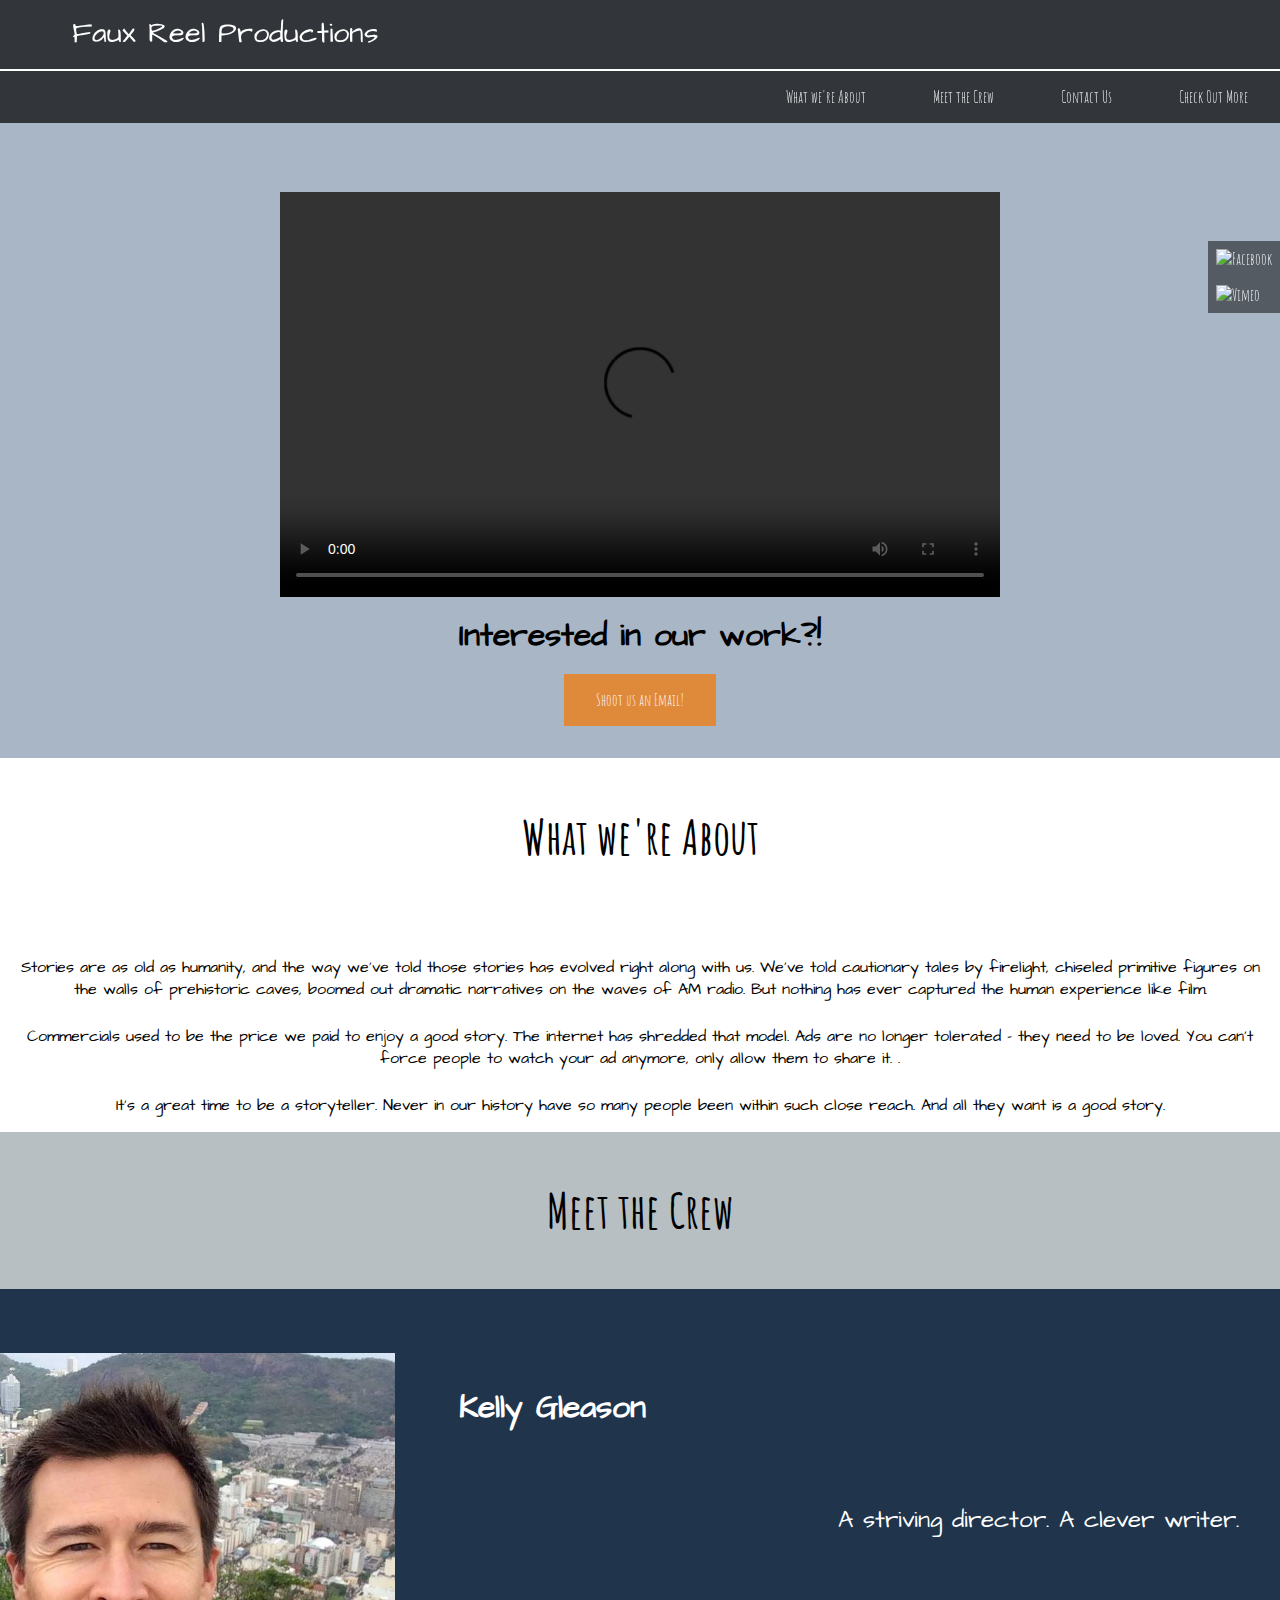
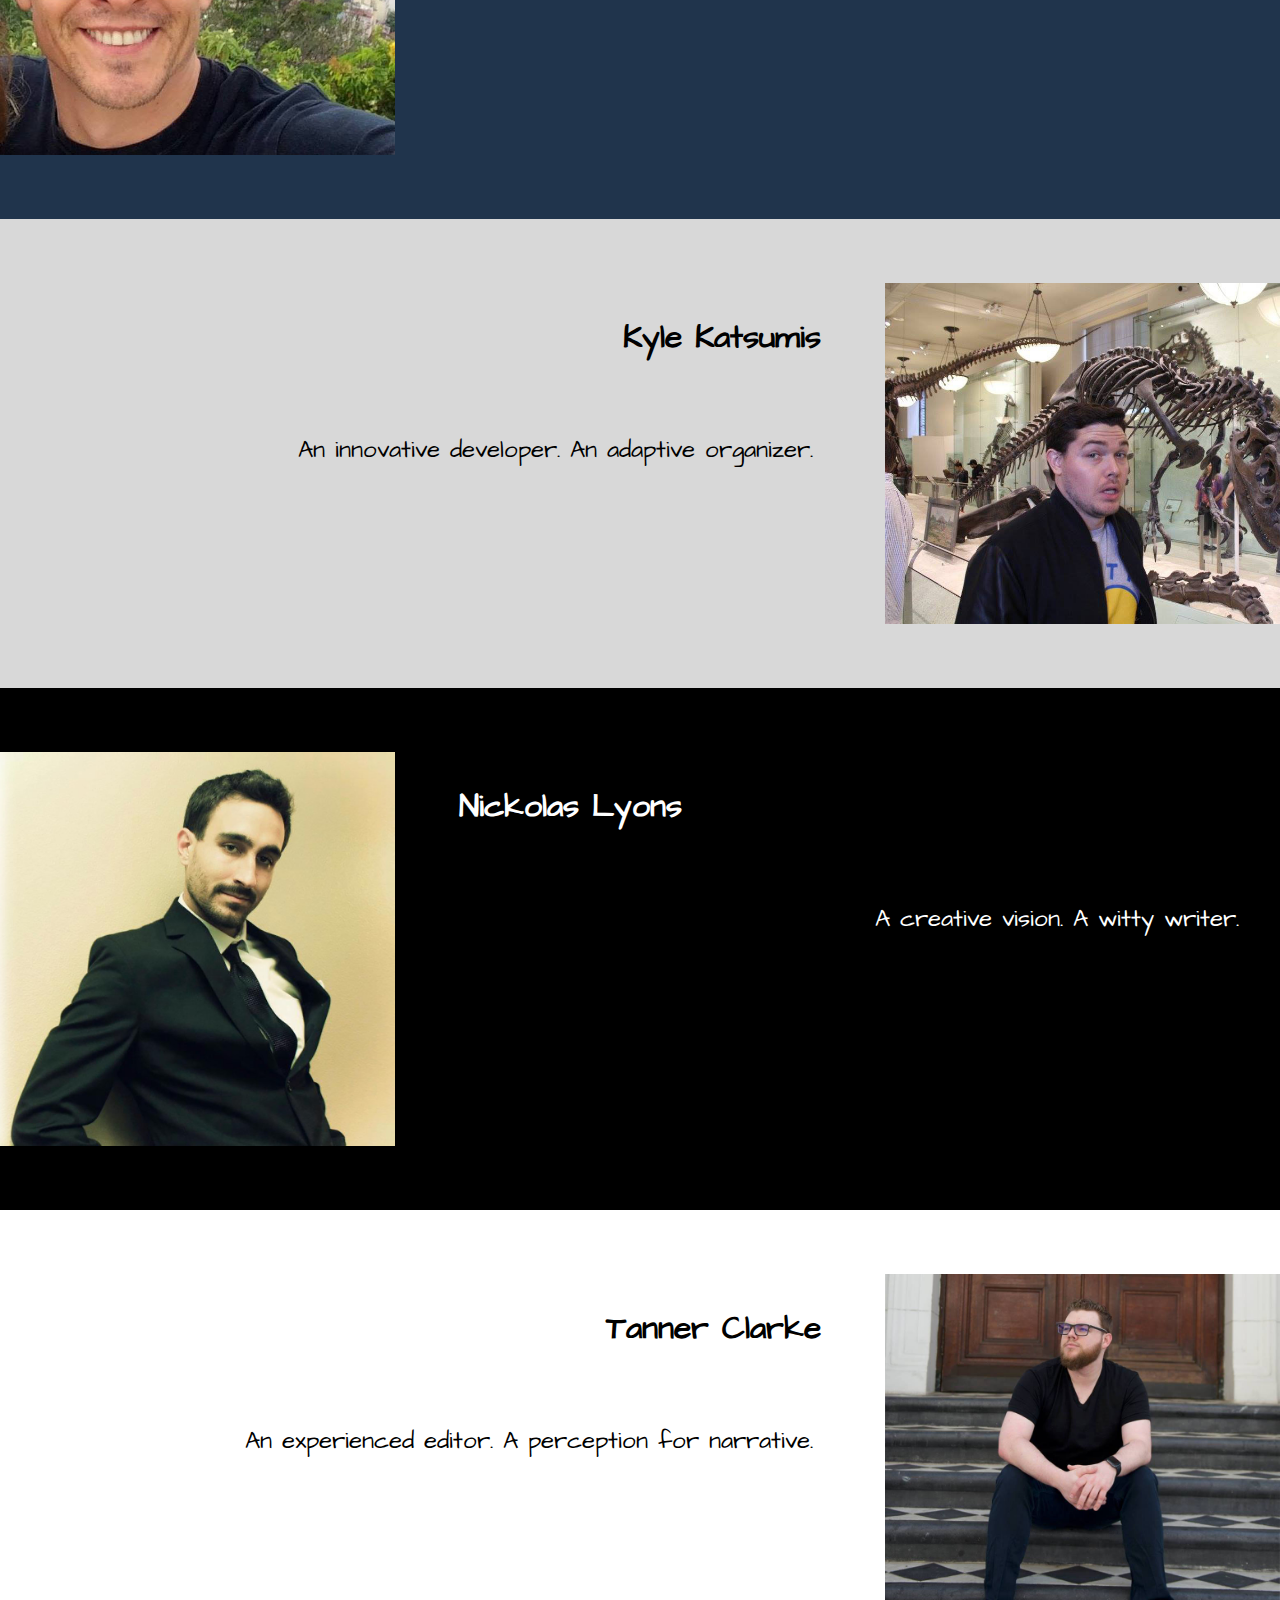
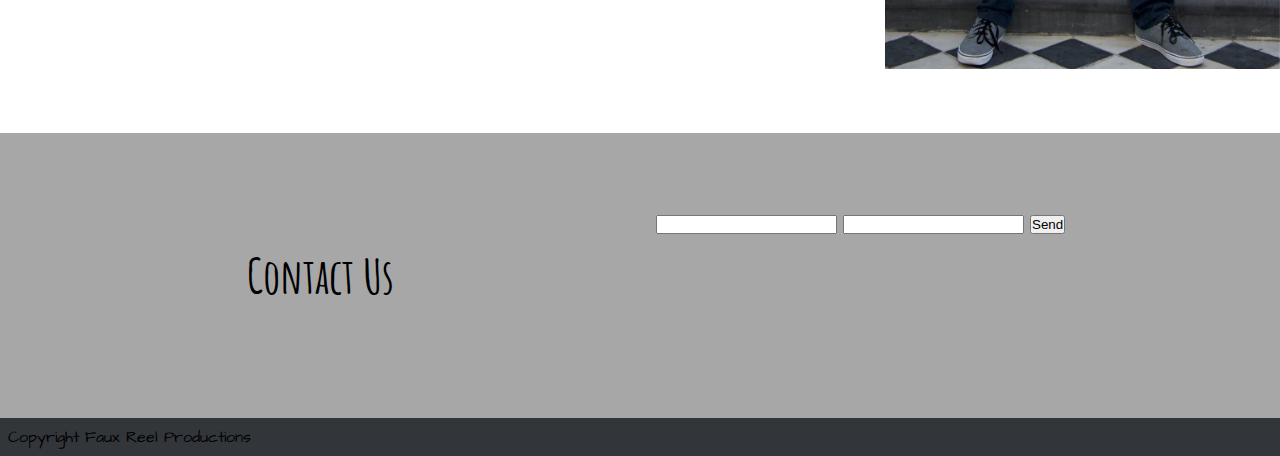
==== unit_10/index.html @ 4e3c5050 "Unit_10 Final" ====
<!DOCTYPE html>
<html>
<head>
	<title>Faux Reel Productions</title>
	<link rel="stylesheet" type="text/css" href="css/style.css">
</head>
<body>
<meta name="viewport" content="width=device-width, initial-scale=1">
  	<header>
	 	<p class="logo"><a href="#videos">Faux Reel Productions</a></p>
		<nav id="menu"> 
			<a href="#about">What we're About</a>
			<a href="#crew">Meet the Crew</a>
			<a href="#contact">Contact Us</a>
			<a href="#">Check Out More</a>
		</nav>
  	</header>
  	<nav id="socialmedia">
		<a href="#" target="_blank"><img src="/Users/jessicarodriguez/Desktop/General Assembly/Github/kylekatsumis.github.io/unit_9/images/facebook-icon-22.png" alt="Facebook" style="width:50px; height: 50px;"></a>
		<a href="#" target="_blank"><img src="/Users/jessicarodriguez/Desktop/General Assembly/Github/kylekatsumis.github.io/unit_9/images/2000px-Vimeo.svg.png" alt="Vimeo" style="width:50px; height: 50px;"></a>
	</nav>
	<section class="videos clearfix">
		<video width="720" height="405" controls>
  			<source src="/Users/jessicarodriguez/Desktop/General Assembly/Github/kylekatsumis.github.io/unit_9/videos/Plan_B.mp4" type="video/mp4">
		</video>
	</section>
	<section id="slogan">
		<div>
			<h1>Interested in our work?!</h1>
			<a href="#contact" class="cta">Shoot us an Email!</a>
		</div>
	</section>
	<section id="about">
		<h2>What we're About</h2>	
		<div>
			<p>Stories are as old as humanity, and the way we've told those stories has evolved right along with us. We've told cautionary tales by firelight, chiseled primitive figures on the walls of prehistoric caves, boomed out dramatic narratives on the waves of AM radio. But nothing has ever captured the human experience like film.</p>
			<p>Commercials used to be the price we paid to enjoy a good story.  The internet has shredded that model.  Ads are no longer tolerated - they need to be loved.  You can’t force people to watch your ad anymore, only allow them to share it.  .</p>
			<p>It's a great time to be a storyteller. Never in our history have so many people been within such close reach. And all they want is a good story.</p>
		</div>
	</section>
	<section id="crew" class="clearfix">
		<h2>Meet the Crew</h2>
		<section class="portfolio clearfix" id="kelly">
			<img src="images/kelly.jpg" alt="Temp_Photo1">
			<div>
				<h3>Kelly Gleason</h3>
				<h4>A striving director. A clever writer.</h4>
			</div>
		</section>
		<section class="portfolio clearfix" id="kyle">
			<img src="images/kyle.jpg" alt="Temp_Photo2">
			<div>
				<h3>Kyle Katsumis</h3>
				<h4>An innovative developer. An adaptive organizer.</h4>
			</div>
		</section>
		<section class="portfolio clearfix" id="nick">
			<img src="images/nick.jpg" alt="Temp_Photo3">
			<div>
				<h3>Nickolas Lyons</h3>
				<h4>A creative vision. A witty writer.</h4>
			</div>
		</section>
		<section class="portfolio clearfix" id="tanner">
			<img src="images/tanner.jpg" alt="Temp_Photo4">
			<div>
				<h3>Tanner Clarke</h3>
				<h4>An experienced editor. A perception for narrative.</h4>
			</div>
		</section>	
	</section>
	<section id="contact" class="clearfix">
		<h2>Contact Us</h2>
		<div>
			<form action="https://formspree.io/kkatsumis@hotmail.com" method="POST">
    			<input type="text" name="name">
    			<input type="email" name="_replyto">
    			<input type="submit" value="Send">
			</form>
		</div>
	</section>
	<footer>
		<p>Copyright Faux Reel Productions</p>
	</footer>
</body>
</html>
---- unit_10/css/style.css ----
@import url(https://fonts.googleapis.com/css?family=Architects+Daughter);
@import url(https://fonts.googleapis.com/css?family=Amatic+SC:400,700);
@import url(https://fonts.googleapis.com/css?family=Cinzel:400,700);
* {
	padding: 0%;
	margin: 0%;
	box-sizing: border-box;
}
body{
	background-size: cover;
	background-color: rgba(82, 109, 142,.5);
	height: 100vh;
}
.logo {
	color: #FFFFFF;
	font-size: 1.8em;
	font-family: 'Architects Daughter';
	text-align: left;
	padding: .5em;
}
header {
	padding: 0%;
	background-color: rgba(0,0,0,.7);
	text-align: right;
	width: 100%;
	position: fixed;
	top: 0em;
}
nav {
	border-top: 2px solid #fff;
	font-family: 'Amatic SC';
	padding-top: 1em;
	padding-bottom: 1em;
}
a {
	color: #FFFFFF;
	text-decoration: none;
	margin: 0 2em;
	font-size: 1em;
}
.cta {
	background-color: rgba(246, 118, 0, .7);
	display:inline-block;
	padding:1em 2em;
	margin: 1em 0 2em;
	font-family: 'Amatic SC';
}
h1 {
	font-family: 'Architects Daughter';
	font-weight: bold;
	font-size: 2em;
}
h2 {
	font-family: 'Amatic SC';
	text-align: center;
	font-size: 3em;
	padding: .5em;
}
img {
	width: 100%;
}
h3 {
	font-family: 'Architects Daughter';
	font-size: 2em;
	padding: 1em;
}
h4 {
	font-family: 'Architects Daughter';
	font-size: 1.5em;
	font-weight: 400;
	padding: 1.7em;
	text-align: right;
}
#slogan {
	text-align: center;
}
#slogan div {
	display: inline-block;
}
#about .clearfix {
	clear:both;
	float: right;
	width: 100%;
	margin: auto;
	background-color: white;
	display: inline-block;
}
#about h2 {
	padding: 1em;
	background-color: white;
}
#about div {
	padding: 1em;
	font-family: 'Architects Daughter';
	background-color: white;
}
#about p {
	text-align: center;
	margin-top: 2%;
}
#crew h2 {
	clear: both;
	margin: auto;
	padding: 1em;
	width:100%;
	background-color: rgb(183, 191, 194);
}
.portfolio {
	clear:both;
	padding:4em 0;
	margin: auto;
}
.portfolio img {
	float:left;
	padding:0 2em 0 0;
	width: 33.33%;
}
.portfolio div {
	float:left;
	width: 66.66%;
}
.portfolio:nth-of-type(even) > * {
	float:right;
	text-align:right;
}
.portfolio:nth-of-type(even) img {
	padding: 0 0 0 2em;
}
#kelly {
	background-color: rgb(32, 52, 76);
}
#kelly div {
	background-color: rgb(32, 52, 76);
	color:white;
}
#kelly img {
	background-color: rgb(32, 52, 76);
}
#kyle {
	background-color: rgb(216, 216, 216);
}
#kyle div {
	color: black;
	background-color: rgb(216, 216, 216);
}
#kyle img {
	background-color: rgb(216, 216, 216);
}
#nick {
	background-color: black;
}
#nick div {
	color:white;
	background-color: black;
}
#nick img{
	background-color: black;
}
#tanner {
	background-color: white;
}
#tanner div {
	color: black;
	background-color: white;
}
#tanner img {
	background-color: white;
}
#contact {
	clear:both;
	padding:4em 0;
	width: 100%;
	margin: auto;
	background-color: #A7A7A7;
}
#contact h2 {
	float:left;
	padding: 1em;
	width: 50%;
	background-color: #A7A7A7;
}
#contact div {
	float: right;
	padding: 1em;
	width: 50%;
	font-family: 'Architects Daughter';
	background-color: #A7A7A7;
}
#socialmedia {
	position:fixed;
	top: 25%;
	right:0;
	border: none;
}
#socialmedia a {
	display:block;
	margin:0;
	padding:.5em .5em;
}
#socialmedia a:first-of-type {
	background-color: rgba(0,0,0,.5);
}
#socialmedia a:last-of-type {
	background-color: rgba(0,0,0,.5);
}
.videos video {
	display: block;
	margin: 12em auto;
	margin-bottom: 1em;
}
footer {
	padding: .5em;
	background-color: rgba(0,0,0,.7);
	font-color: #FFFFFF;
	font-size: 1em;
	font-weight: 2px;
	font-family: 'Architects Daughter';
	float: left;
	width: 100%
}
.clearfix:after {
    visibility: hidden;
    display: block;
    font-size: 0;
    content: " ";
    clear: both;
    height: 0;
 }
@media (max-width: 728px){
	body {
		font-size: .7em;
	}
	video {
		width: 600px;
	}
}
@media (max-width: 320px){
	body {
		font-size: .7em;
	}
	video {
		width: 200px;
	}
}
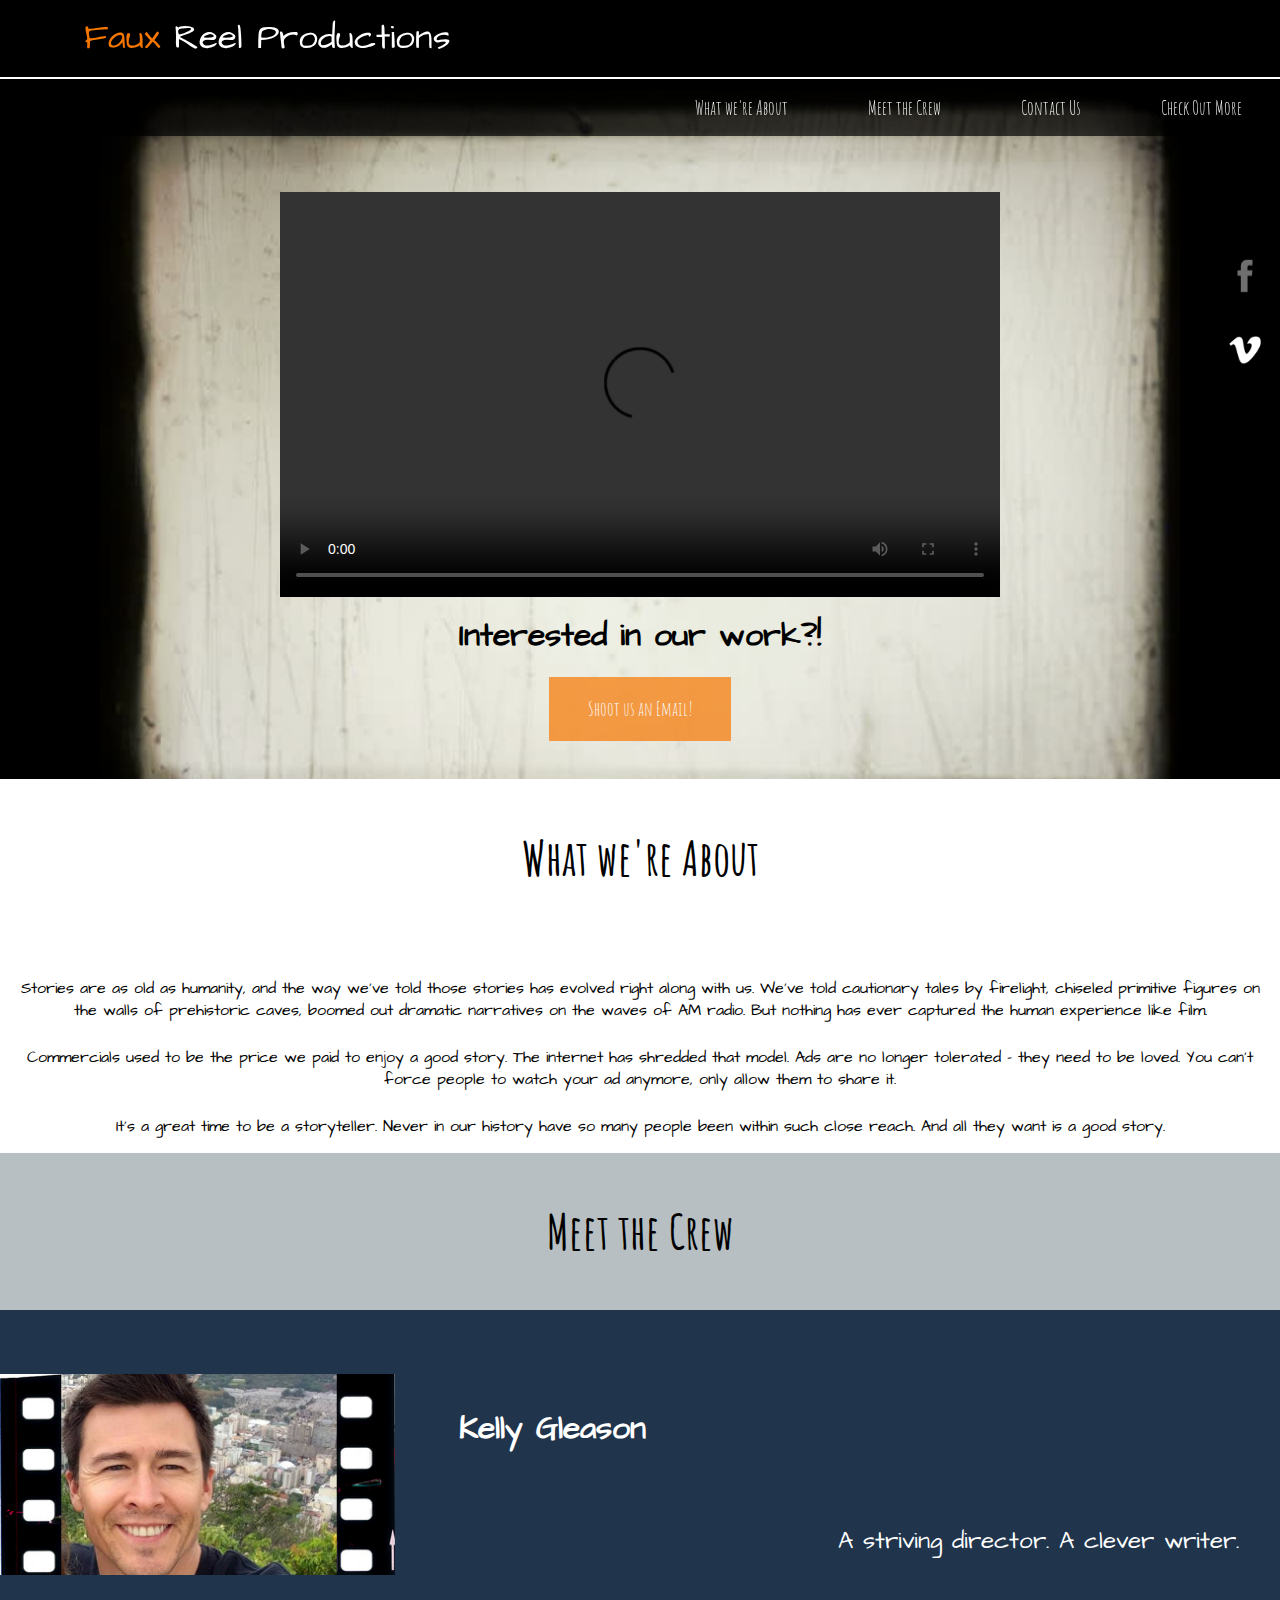
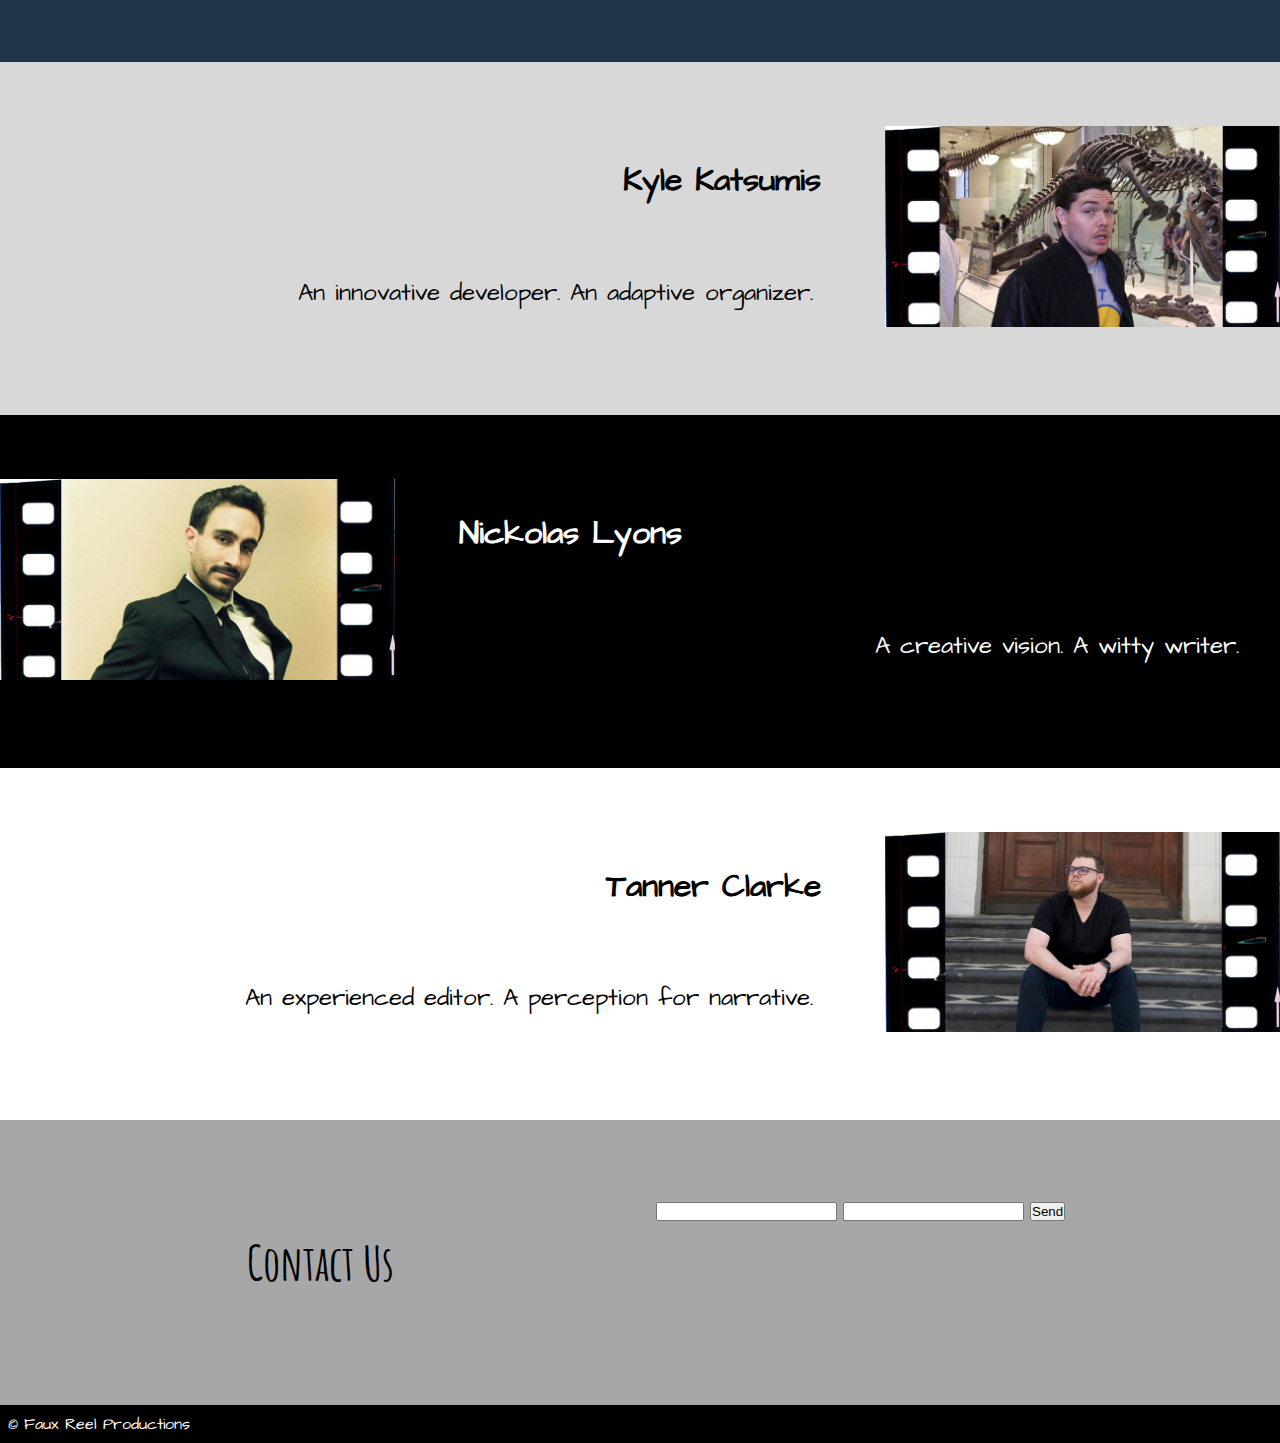
==== commit 0e78ef2f: "Unit 10 Final" ====
--- a/unit_10/index.html
+++ b/unit_10/index.html
@@ -7,7 +7,7 @@
 <body>
 <meta name="viewport" content="width=device-width, initial-scale=1">
   	<header>
-	 	<p class="logo"><a href="#videos">Faux Reel Productions</a></p>
+	 	<p class="logo"><a href="#home"><span>Faux</span> Reel Productions</a></p>
 		<nav id="menu"> 
 			<a href="#about">What we're About</a>
 			<a href="#crew">Meet the Crew</a>
@@ -16,12 +16,12 @@
 		</nav>
   	</header>
   	<nav id="socialmedia">
-		<a href="#" target="_blank"><img src="/Users/jessicarodriguez/Desktop/General Assembly/Github/kylekatsumis.github.io/unit_9/images/facebook-icon-22.png" alt="Facebook" style="width:50px; height: 50px;"></a>
-		<a href="#" target="_blank"><img src="/Users/jessicarodriguez/Desktop/General Assembly/Github/kylekatsumis.github.io/unit_9/images/2000px-Vimeo.svg.png" alt="Vimeo" style="width:50px; height: 50px;"></a>
+		<a href="#" target="_blank"><img src="images/facebook-icon.png" alt="Facebook" style="width:50px; height: 50px;"></a>
+		<a href="#" target="_blank"><img src="images/vimeo.png" alt="Vimeo" style="width:50px; height:50px;"></a>
 	</nav>
 	<section class="videos clearfix">
 		<video width="720" height="405" controls>
-  			<source src="/Users/jessicarodriguez/Desktop/General Assembly/Github/kylekatsumis.github.io/unit_9/videos/Plan_B.mp4" type="video/mp4">
+  			<source src="/Users/jessicarodriguez/Desktop/General Assembly/Github/kylekatsumis.github.io/unit_10/videos/Plan_B.mp4" type="video/mp4">
 		</video>
 	</section>
 	<section id="slogan">
@@ -34,35 +34,35 @@
 		<h2>What we're About</h2>	
 		<div>
 			<p>Stories are as old as humanity, and the way we've told those stories has evolved right along with us. We've told cautionary tales by firelight, chiseled primitive figures on the walls of prehistoric caves, boomed out dramatic narratives on the waves of AM radio. But nothing has ever captured the human experience like film.</p>
-			<p>Commercials used to be the price we paid to enjoy a good story.  The internet has shredded that model.  Ads are no longer tolerated - they need to be loved.  You can’t force people to watch your ad anymore, only allow them to share it.  .</p>
+			<p>Commercials used to be the price we paid to enjoy a good story.  The internet has shredded that model.  Ads are no longer tolerated - they need to be loved.  You can't force people to watch your ad anymore, only allow them to share it.</p>
 			<p>It's a great time to be a storyteller. Never in our history have so many people been within such close reach. And all they want is a good story.</p>
 		</div>
 	</section>
 	<section id="crew" class="clearfix">
 		<h2>Meet the Crew</h2>
 		<section class="portfolio clearfix" id="kelly">
-			<img src="images/kelly.jpg" alt="Temp_Photo1">
+			<img src="images/Kellyfilm.png" alt="Temp_Photo1">
 			<div>
 				<h3>Kelly Gleason</h3>
 				<h4>A striving director. A clever writer.</h4>
 			</div>
 		</section>
 		<section class="portfolio clearfix" id="kyle">
-			<img src="images/kyle.jpg" alt="Temp_Photo2">
+			<img src="images/Kylefilm.png" alt="Temp_Photo2">
 			<div>
 				<h3>Kyle Katsumis</h3>
 				<h4>An innovative developer. An adaptive organizer.</h4>
 			</div>
 		</section>
 		<section class="portfolio clearfix" id="nick">
-			<img src="images/nick.jpg" alt="Temp_Photo3">
+			<img src="images/Nickfilm.png" alt="Temp_Photo3">
 			<div>
 				<h3>Nickolas Lyons</h3>
 				<h4>A creative vision. A witty writer.</h4>
 			</div>
 		</section>
 		<section class="portfolio clearfix" id="tanner">
-			<img src="images/tanner.jpg" alt="Temp_Photo4">
+			<img src="images/Tannerfilm.png" alt="Temp_Photo4">
 			<div>
 				<h3>Tanner Clarke</h3>
 				<h4>An experienced editor. A perception for narrative.</h4>
@@ -80,7 +80,7 @@
 		</div>
 	</section>
 	<footer>
-		<p>Copyright Faux Reel Productions</p>
+		<p>&copy; Faux Reel Productions</p>
 	</footer>
 </body>
 </html>
--- a/unit_10/css/style.css
+++ b/unit_10/css/style.css
@@ -7,9 +7,13 @@
 	box-sizing: border-box;
 }
 body{
-	background-size: cover;
-	background-color: rgba(82, 109, 142,.5);
+	background-size: 1080px 720px;
+	background-repeat: no-repeat;
+	background-image: url(../images/background.jpg);
+	background-attachment: fixed;
+	background-position: center;
 	height: 100vh;
+	background-color: #000000
 }
 .logo {
 	color: #FFFFFF;
@@ -36,7 +40,10 @@
 	color: #FFFFFF;
 	text-decoration: none;
 	margin: 0 2em;
-	font-size: 1em;
+	font-size: 1.2em;
+}
+.logo span {
+	color: rgb(246, 118, 0);
 }
 .cta {
 	background-color: rgba(246, 118, 0, .7);
@@ -211,12 +218,14 @@
 footer {
 	padding: .5em;
 	background-color: rgba(0,0,0,.7);
-	font-color: #FFFFFF;
 	font-size: 1em;
 	font-weight: 2px;
 	font-family: 'Architects Daughter';
 	float: left;
 	width: 100%
+}
+footer p {
+	color: #FFFFFF;
 }
 .clearfix:after {
     visibility: hidden;
